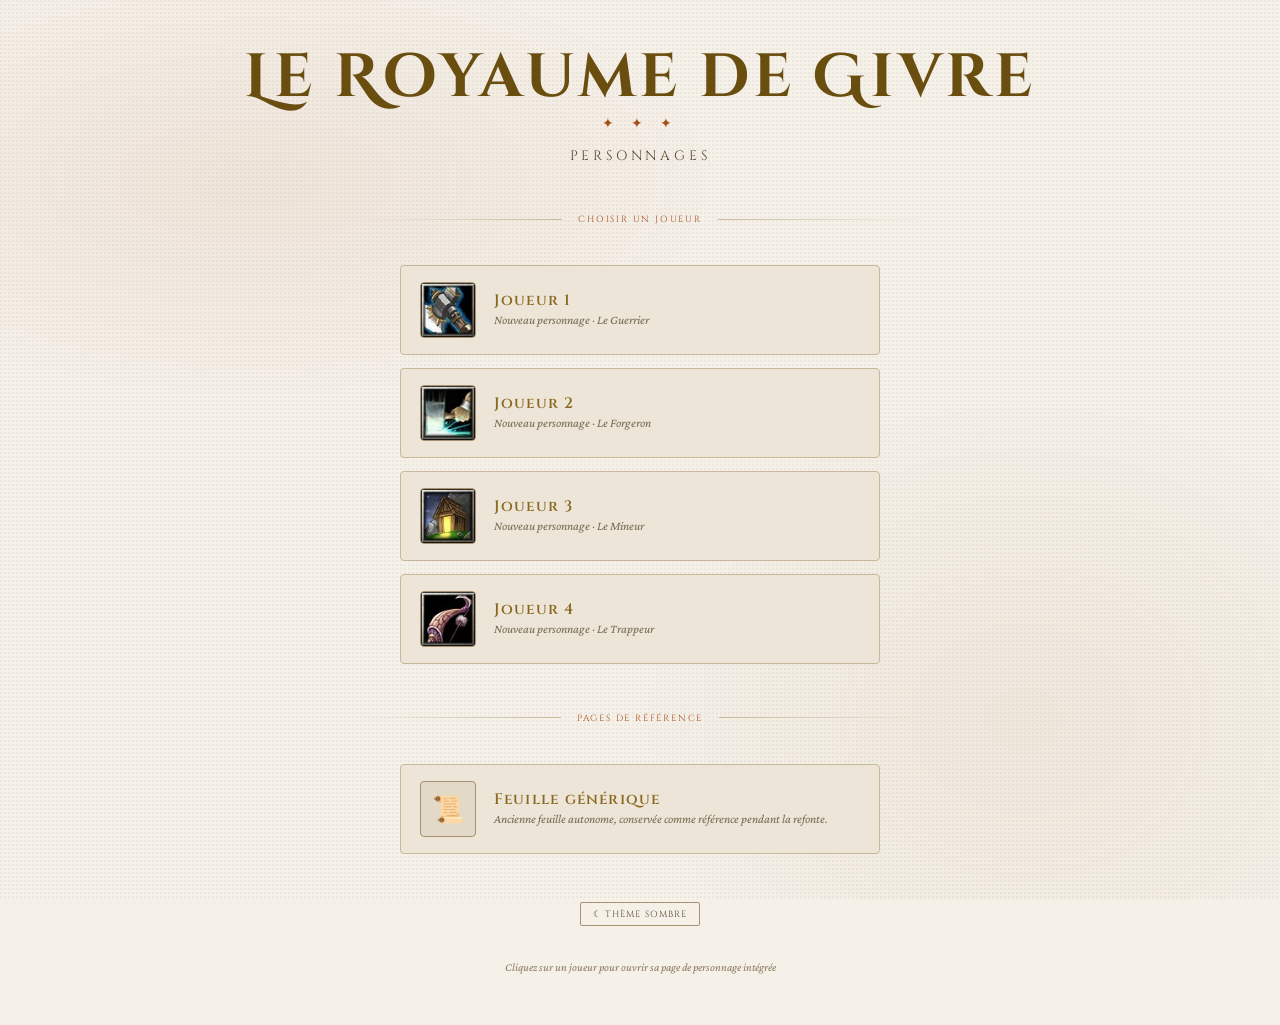
==== index.html @ cd9b213d "Transforme l'accueil en sélection de joueurs" ====
<!DOCTYPE html>
<html lang="fr" data-theme="dark">
<head>
<meta charset="UTF-8">
<meta name="viewport" content="width=device-width, initial-scale=1.0">
<title>Le Royaume de Givre — Personnages</title>
<link rel="stylesheet" href="theme.css">
<link rel="stylesheet" href="index.css">
<link href="https://fonts.googleapis.com/css2?family=Cinzel+Decorative:wght@400;700&family=Cinzel:wght@400;600&family=Crimson+Pro:ital,wght@0,300;0,400;1,300;1,400&display=swap" rel="stylesheet">
<script src="theme.js"></script>
<script src="player-data.js"></script>
</head>
<body>
<h1 class="site-title">Le Royaume de Givre</h1>
<div class="ornament">✦ ✦ ✦</div>
<p class="site-sub">Personnages</p>

<div class="divider"><span>Choisir un joueur</span></div>

<div class="classes-grid" id="players-grid">
  <!-- Généré par JS -->
</div>

<div class="divider"><span>Pages de référence</span></div>

<div class="sheet-card-wrap">
  <a class="class-card no-anim" href="feuille.html">
    <div class="class-card-icon">📜</div>
    <div class="class-card-info">
      <div class="class-card-name">Feuille générique</div>
      <div class="class-card-ambiance">Ancienne feuille autonome, conservée comme référence pendant la refonte.</div>
    </div>
  </a>
</div>

<button class="theme-btn" onclick="toggleTheme()">☾ Thème sombre</button>

<p class="footer-note">Cliquez sur un joueur pour ouvrir sa page de personnage intégrée</p>

<script>
function getSavedPlayer(playerId) {
  try {
    const raw = localStorage.getItem(`personnage_${playerId}`);
    return raw ? JSON.parse(raw) : null;
  } catch {
    return null;
  }
}

function buildGrid() {
  const grid = document.getElementById('players-grid');
  grid.innerHTML = '';

  PLAYERS.forEach(player => {
    const saved = getSavedPlayer(player.id);
    const characterName = saved?.nom || player.personnage;
    const classId = saved?.classeId || player.classeId;
    const classMeta = getClassMeta(classId);

    const card = document.createElement('a');
    card.className = 'class-card';
    card.href = `player.html?id=${player.id}`;

    card.innerHTML = `
      <div class="class-card-icon">
        <img src="${classMeta.icone}" alt="${classMeta.nom}"
             onerror="this.style.display='none';this.parentElement.textContent='✦'">
      </div>
      <div class="class-card-info">
        <div class="class-card-name">${player.label}</div>
        <div class="class-card-ambiance">${characterName} · ${classMeta.article} ${classMeta.nom}</div>
      </div>
    `;

    grid.appendChild(card);
  });
}

buildGrid();
</script>
</body>
</html>
---- theme.css ----
/* ============================================================
   THEME.CSS — Palette et styles partagés
   Le Royaume de Givre
   ============================================================ */

/* ---- Palette sombre (défaut) ---- */
:root {
  --bg:           #0f0d0b;
  --bg2:          #1a1612;
  --bg3:          #231f1a;
  --border:       #3a3026;
  --border-h:     #52463a;
  --ember:        #c8622a;
  --ember-l:      #e07840;
  --gold:         #c9a84c;
  --gold-l:       #e2c06a;
  --text:         #e8dfd0;
  --text-m:       #a89880;  /* rehaussé : était #8a7d6e */
  --text-d:       #7a6e60;  /* rehaussé : était #5a5045 */

  /* Alias pour compatibilité entre pages */
  --border-light: var(--border-h);
  --ember-light:  var(--ember-l);
  --gold-light:   var(--gold-l);
  --text-muted:   var(--text-m);
  --text-dim:     var(--text-d);
}

/* ---- Palette claire ---- */
[data-theme="light"] {
  --bg:           #f5f0e8;
  --bg2:          #ede6d8;
  --bg3:          #e2d9c8;
  --border:       #c8b89a;
  --border-h:     #a89070;
  --ember:        #a84e1a;
  --ember-l:      #c06020;
  --gold:         #8a6820;
  --gold-l:       #6a4e10;
  --text:         #2a2018;
  --text-m:       #5a4a30;
  --text-d:       #8a7a60;

  --border-light: var(--border-h);
  --ember-light:  var(--ember-l);
  --gold-light:   var(--gold-l);
  --text-muted:   var(--text-m);
  --text-dim:     var(--text-d);
}

/* ---- Base ---- */
*, *::before, *::after { box-sizing: border-box; margin: 0; padding: 0; }

body {
  background: var(--bg);
  color: var(--text);
  font-family: 'Crimson Pro', Georgia, serif;
  font-size: 16px;
  min-height: 100vh;
  transition: background .3s, color .3s;
}

/* Texture de fond */
body::before {
  content: '';
  position: fixed;
  inset: 0;
  pointer-events: none;
  z-index: 0;
  background-image:
    radial-gradient(ellipse 60% 40% at 20% 20%, rgba(200,98,42,.06) 0%, transparent 60%),
    radial-gradient(ellipse 50% 60% at 80% 80%, rgba(201,168,76,.05) 0%, transparent 60%),
    radial-gradient(circle at 1px 1px, rgba(255,255,255,.012) 1px, transparent 0);
  background-size: 100% 100%, 100% 100%, 4px 4px;
}
[data-theme="light"] body::before {
  background-image:
    radial-gradient(ellipse 60% 40% at 20% 20%, rgba(168,78,26,.07) 0%, transparent 60%),
    radial-gradient(ellipse 50% 60% at 80% 80%, rgba(138,104,32,.06) 0%, transparent 60%),
    radial-gradient(circle at 1px 1px, rgba(0,0,0,.04) 1px, transparent 0);
  background-size: 100% 100%, 100% 100%, 4px 4px;
}

/* ---- Navigation haute ---- */
.top-nav {
  display: flex;
  justify-content: space-between;
  align-items: center;
  margin-bottom: 1.5rem;
}
.back-link {
  font-family: 'Cinzel', serif;
  font-size: 9px;
  letter-spacing: .12em;
  text-transform: uppercase;
  color: var(--text-m);
  text-decoration: none;
  border: 1px solid var(--border-h);
  padding: 5px 12px;
  border-radius: 2px;
  transition: all .15s;
}
.back-link:hover { border-color: var(--ember); color: var(--ember-l); }

.theme-toggle,
.theme-btn {
  font-family: 'Cinzel', serif;
  font-size: 9px;
  letter-spacing: .12em;
  text-transform: uppercase;
  padding: 5px 12px;
  border-radius: 2px;
  cursor: pointer;
  border: 1px solid var(--border-h);
  background: transparent;
  color: var(--text-m);
  transition: all .15s;
}
.theme-toggle:hover,
.theme-btn:hover { border-color: var(--ember); color: var(--ember-l); }

/* ---- Séparateur ---- */
.section-divider {
  display: flex;
  align-items: center;
  gap: 1rem;
  margin: 1.4rem 0 1rem;
}
.section-divider::before, .section-divider::after {
  content: ''; flex: 1; height: 1px; background: var(--border);
}
.section-divider span {
  font-family: 'Cinzel', serif;
  font-size: 9px;
  letter-spacing: .18em;
  color: var(--gold);
  text-transform: uppercase;
  white-space: nowrap;
}

/* ---- Boutons génériques ---- */
.btn {
  font-family: 'Cinzel', serif;
  font-size: 9px;
  letter-spacing: .12em;
  text-transform: uppercase;
  padding: 5px 12px;
  border-radius: 2px;
  cursor: pointer;
  border: 1px solid var(--border-h);
  background: transparent;
  color: var(--text-m);
  transition: border-color .15s, color .15s, background .15s;
}
.btn:hover         { border-color: var(--ember); color: var(--ember-l); }
.btn.primary       { background: var(--ember); border-color: var(--ember); color: #fff; }
.btn.primary:hover { background: var(--ember-l); border-color: var(--ember-l); }
.btn:disabled      { opacity: .3; cursor: not-allowed; pointer-events: none; }
.btn.revoke:hover  { border-color: #a04040; color: #c06060; }

/* ---- Note de bas de page ---- */
.footer-note {
  margin-top: 3rem;
  text-align: center;
  font-size: 12px;
  color: var(--text-d);
  font-style: italic;
  line-height: 1.7;
}
---- index.css ----
/* ============================================================
   INDEX.CSS — Page d'accueil
   ============================================================ */

body {
  display: flex;
  flex-direction: column;
  align-items: center;
  justify-content: center;
  padding: 3rem 1.5rem;
  position: relative;
  overflow-x: hidden;
}

.ornament {
  font-size: 14px;
  letter-spacing: .5em;
  color: var(--ember);
  opacity: .6;
  margin-bottom: 1rem;
  animation: fadeIn .8s ease both;
}

.site-title {
  font-family: 'Cinzel Decorative', serif;
  font-size: clamp(2rem, 8vw, 3.8rem);
  font-weight: 700;
  letter-spacing: .06em;
  line-height: 1;
  color: var(--gold-l);
  margin-bottom: .4rem;
  animation: fadeIn .8s .1s ease both;
  position: relative;
  z-index: 1;
}

.site-sub {
  font-family: 'Cinzel', serif;
  font-size: clamp(.65rem, 2vw, .85rem);
  letter-spacing: .28em;
  color: var(--text-m);
  text-transform: uppercase;
  margin-bottom: 3rem;
  animation: fadeIn .8s .2s ease both;
}

.divider {
  display: flex;
  align-items: center;
  gap: 1rem;
  width: 100%;
  max-width: 560px;
  margin-bottom: 2.5rem;
  animation: fadeIn .8s .25s ease both;
}
.divider::before,
.divider::after {
  content: '';
  flex: 1;
  height: 1px;
  background: linear-gradient(to right, transparent, var(--border));
}
.divider::after { background: linear-gradient(to left, transparent, var(--border)); }
.divider span {
  font-family: 'Cinzel', serif;
  font-size: 9px;
  letter-spacing: .2em;
  color: var(--ember);
  text-transform: uppercase;
  white-space: nowrap;
}

.classes-grid {
  display: flex;
  flex-direction: column;
  gap: .8rem;
  width: 100%;
  max-width: 480px;
  margin-bottom: 3rem;
}

.sheet-card-wrap {
  width: 100%;
  max-width: 480px;
  margin-bottom: 3rem;
  animation: fadeIn .8s .65s ease both;
}

.class-card {
  border: 1px solid var(--border);
  border-radius: 4px;
  background: var(--bg2);
  text-decoration: none;
  color: inherit;
  padding: 1rem 1.2rem;
  display: flex;
  flex-direction: row;
  align-items: center;
  gap: 1.1rem;
  transition: border-color .2s, background .2s, transform .2s;
  cursor: pointer;
  position: relative;
  overflow: hidden;
  animation: fadeIn .8s ease both;
}
.class-card:nth-child(1) { animation-delay: .3s; }
.class-card:nth-child(2) { animation-delay: .4s; }
.class-card:nth-child(3) { animation-delay: .5s; }
.class-card:nth-child(4) { animation-delay: .6s; }
.class-card.no-anim { animation: none; }

.class-card::before {
  content: '';
  position: absolute;
  inset: 0;
  background: radial-gradient(circle at 50% 0%, rgba(200,98,42,.07) 0%, transparent 70%);
  opacity: 0;
  transition: opacity .3s;
}
.class-card:hover {
  border-color: var(--ember);
  background: var(--bg3);
  transform: translateY(-2px);
}
.class-card:hover::before { opacity: 1; }

.class-card-icon {
  width: 56px;
  height: 56px;
  border-radius: 4px;
  border: 1px solid var(--border-h);
  background: var(--bg3);
  overflow: hidden;
  display: flex;
  align-items: center;
  justify-content: center;
  font-size: 26px;
  transition: border-color .2s;
  flex-shrink: 0;
}
.class-card-icon img { width: 100%; height: 100%; object-fit: cover; display: block; }
.class-card:hover .class-card-icon { border-color: var(--ember); }

.class-card-name {
  font-family: 'Cinzel', serif;
  font-size: .95rem;
  font-weight: 600;
  letter-spacing: .08em;
  color: var(--gold);
  transition: color .2s;
}
.class-card:hover .class-card-name { color: var(--gold-l); }

.class-card-ambiance {
  font-size: 12.5px;
  color: var(--text-m);
  font-style: italic;
  line-height: 1.5;
  opacity: .8;
}

.class-card-progress {
  font-family: 'Cinzel', serif;
  font-size: 9px;
  letter-spacing: .12em;
  color: var(--ember);
  text-transform: uppercase;
  border: 1px solid var(--ember);
  border-radius: 2px;
  padding: 2px 8px;
  opacity: .7;
  transition: opacity .2s;
}
.class-card:hover .class-card-progress { opacity: 1; }

.class-card.placeholder {
  border-style: dashed;
  opacity: .4;
  cursor: default;
  pointer-events: none;
}
.class-card.placeholder:hover { transform: none; border-color: var(--border); background: var(--bg2); }

.theme-btn { animation: fadeIn .8s .7s ease both; }

.footer-note {
  margin-top: 2rem;
  font-size: 11.5px;
  animation: fadeIn .8s .8s ease both;
}

@keyframes fadeIn {
  from { opacity: 0; transform: translateY(10px); }
  to   { opacity: 1; transform: translateY(0); }
}

@media (max-width: 400px) {
  .classes-grid { grid-template-columns: 1fr 1fr; }
}
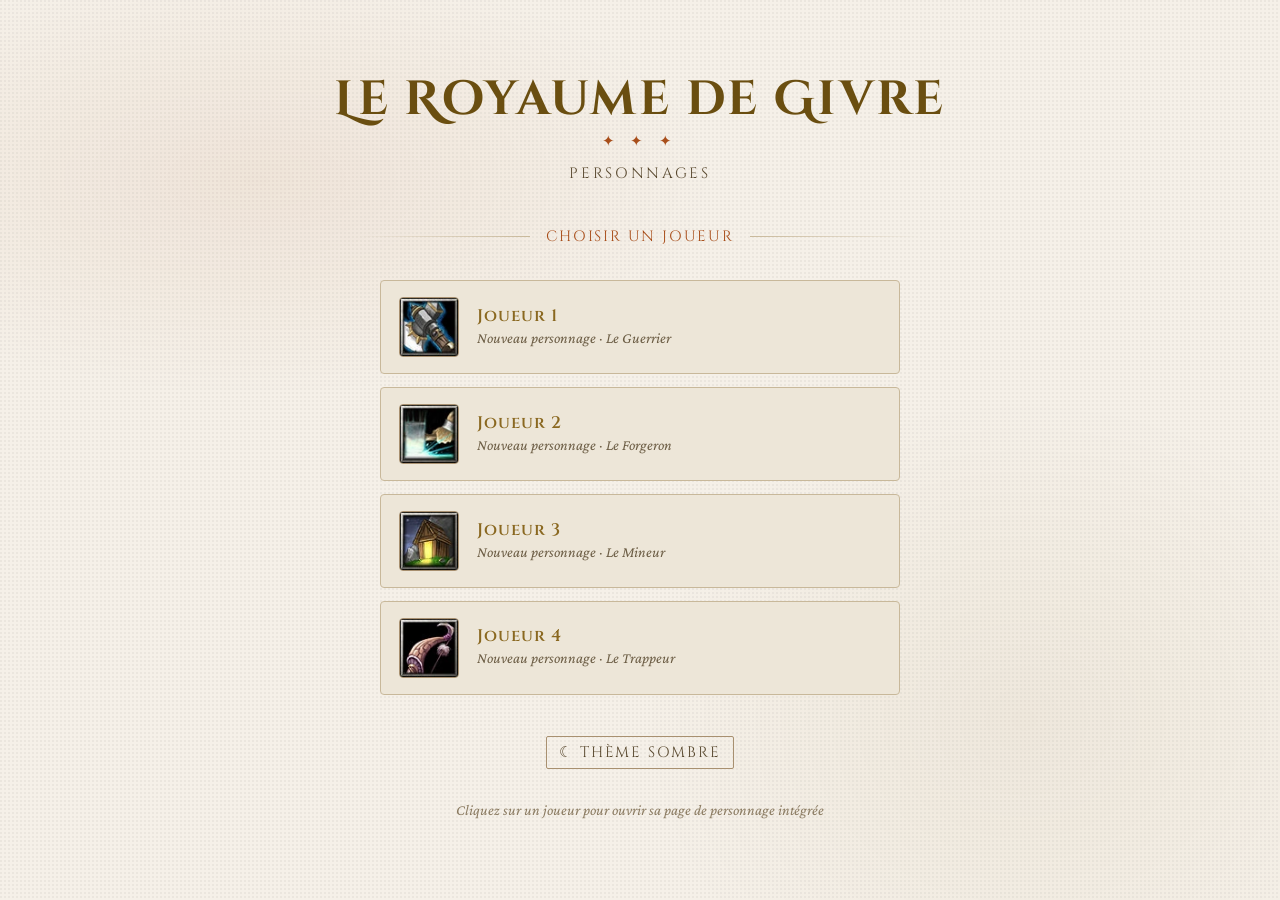
==== commit 11d286a8: "Supprime le lien vers la feuille générique" ====
--- a/index.html
+++ b/index.html
@@ -21,18 +21,6 @@
   <!-- Généré par JS -->
 </div>
 
-<div class="divider"><span>Pages de référence</span></div>
-
-<div class="sheet-card-wrap">
-  <a class="class-card no-anim" href="feuille.html">
-    <div class="class-card-icon">📜</div>
-    <div class="class-card-info">
-      <div class="class-card-name">Feuille générique</div>
-      <div class="class-card-ambiance">Ancienne feuille autonome, conservée comme référence pendant la refonte.</div>
-    </div>
-  </a>
-</div>
-
 <button class="theme-btn" onclick="toggleTheme()">☾ Thème sombre</button>
 
 <p class="footer-note">Cliquez sur un joueur pour ouvrir sa page de personnage intégrée</p>
@@ -53,6 +41,7 @@
 
   PLAYERS.forEach(player => {
     const saved = getSavedPlayer(player.id);
+    const playerName = saved?.joueur || player.label;
     const characterName = saved?.nom || player.personnage;
     const classId = saved?.classeId || player.classeId;
     const classMeta = getClassMeta(classId);
@@ -67,7 +56,7 @@
              onerror="this.style.display='none';this.parentElement.textContent='✦'">
       </div>
       <div class="class-card-info">
-        <div class="class-card-name">${player.label}</div>
+        <div class="class-card-name">${playerName}</div>
         <div class="class-card-ambiance">${characterName} · ${classMeta.article} ${classMeta.nom}</div>
       </div>
     `;
--- a/index.css
+++ b/index.css
@@ -1,6 +1,10 @@
 /* ============================================================
    INDEX.CSS — Page d'accueil
    ============================================================ */
+
+:root {
+  --font-readable: 15px;
+}
 
 body {
   display: flex;
@@ -13,22 +17,22 @@
 }
 
 .ornament {
-  font-size: 14px;
-  letter-spacing: .5em;
+  font-size: var(--font-readable);
+  letter-spacing: .42em;
   color: var(--ember);
   opacity: .6;
-  margin-bottom: 1rem;
+  margin-bottom: .85rem;
   animation: fadeIn .8s ease both;
 }
 
 .site-title {
   font-family: 'Cinzel Decorative', serif;
-  font-size: clamp(2rem, 8vw, 3.8rem);
+  font-size: clamp(1.9rem, 6vw, 3rem);
   font-weight: 700;
-  letter-spacing: .06em;
+  letter-spacing: .05em;
   line-height: 1;
   color: var(--gold-l);
-  margin-bottom: .4rem;
+  margin-bottom: .45rem;
   animation: fadeIn .8s .1s ease both;
   position: relative;
   z-index: 1;
@@ -36,11 +40,11 @@
 
 .site-sub {
   font-family: 'Cinzel', serif;
-  font-size: clamp(.65rem, 2vw, .85rem);
-  letter-spacing: .28em;
+  font-size: var(--font-readable);
+  letter-spacing: .18em;
   color: var(--text-m);
   text-transform: uppercase;
-  margin-bottom: 3rem;
+  margin-bottom: 2.6rem;
   animation: fadeIn .8s .2s ease both;
 }
 
@@ -50,7 +54,7 @@
   gap: 1rem;
   width: 100%;
   max-width: 560px;
-  margin-bottom: 2.5rem;
+  margin-bottom: 2.1rem;
   animation: fadeIn .8s .25s ease both;
 }
 .divider::before,
@@ -63,8 +67,8 @@
 .divider::after { background: linear-gradient(to left, transparent, var(--border)); }
 .divider span {
   font-family: 'Cinzel', serif;
-  font-size: 9px;
-  letter-spacing: .2em;
+  font-size: var(--font-readable);
+  letter-spacing: .12em;
   color: var(--ember);
   text-transform: uppercase;
   white-space: nowrap;
@@ -75,14 +79,14 @@
   flex-direction: column;
   gap: .8rem;
   width: 100%;
-  max-width: 480px;
-  margin-bottom: 3rem;
+  max-width: 520px;
+  margin-bottom: 2.6rem;
 }
 
 .sheet-card-wrap {
   width: 100%;
-  max-width: 480px;
-  margin-bottom: 3rem;
+  max-width: 520px;
+  margin-bottom: 2.6rem;
   animation: fadeIn .8s .65s ease both;
 }
 
@@ -92,7 +96,7 @@
   background: var(--bg2);
   text-decoration: none;
   color: inherit;
-  padding: 1rem 1.2rem;
+  padding: 1rem 1.15rem;
   display: flex;
   flex-direction: row;
   align-items: center;
@@ -125,8 +129,8 @@
 .class-card:hover::before { opacity: 1; }
 
 .class-card-icon {
-  width: 56px;
-  height: 56px;
+  width: 60px;
+  height: 60px;
   border-radius: 4px;
   border: 1px solid var(--border-h);
   background: var(--bg3);
@@ -134,7 +138,7 @@
   display: flex;
   align-items: center;
   justify-content: center;
-  font-size: 26px;
+  font-size: 27px;
   transition: border-color .2s;
   flex-shrink: 0;
 }
@@ -143,32 +147,32 @@
 
 .class-card-name {
   font-family: 'Cinzel', serif;
-  font-size: .95rem;
+  font-size: 1.05rem;
   font-weight: 600;
-  letter-spacing: .08em;
+  letter-spacing: .06em;
   color: var(--gold);
   transition: color .2s;
 }
 .class-card:hover .class-card-name { color: var(--gold-l); }
 
 .class-card-ambiance {
-  font-size: 12.5px;
+  font-size: var(--font-readable);
   color: var(--text-m);
   font-style: italic;
   line-height: 1.5;
-  opacity: .8;
+  opacity: .88;
 }
 
 .class-card-progress {
   font-family: 'Cinzel', serif;
-  font-size: 9px;
-  letter-spacing: .12em;
+  font-size: var(--font-readable);
+  letter-spacing: .08em;
   color: var(--ember);
   text-transform: uppercase;
   border: 1px solid var(--ember);
   border-radius: 2px;
   padding: 2px 8px;
-  opacity: .7;
+  opacity: .75;
   transition: opacity .2s;
 }
 .class-card:hover .class-card-progress { opacity: 1; }
@@ -181,11 +185,14 @@
 }
 .class-card.placeholder:hover { transform: none; border-color: var(--border); background: var(--bg2); }
 
-.theme-btn { animation: fadeIn .8s .7s ease both; }
+.theme-btn {
+  animation: fadeIn .8s .7s ease both;
+  font-size: var(--font-readable);
+}
 
 .footer-note {
-  margin-top: 2rem;
-  font-size: 11.5px;
+  margin-top: 1.8rem;
+  font-size: var(--font-readable);
   animation: fadeIn .8s .8s ease both;
 }
 
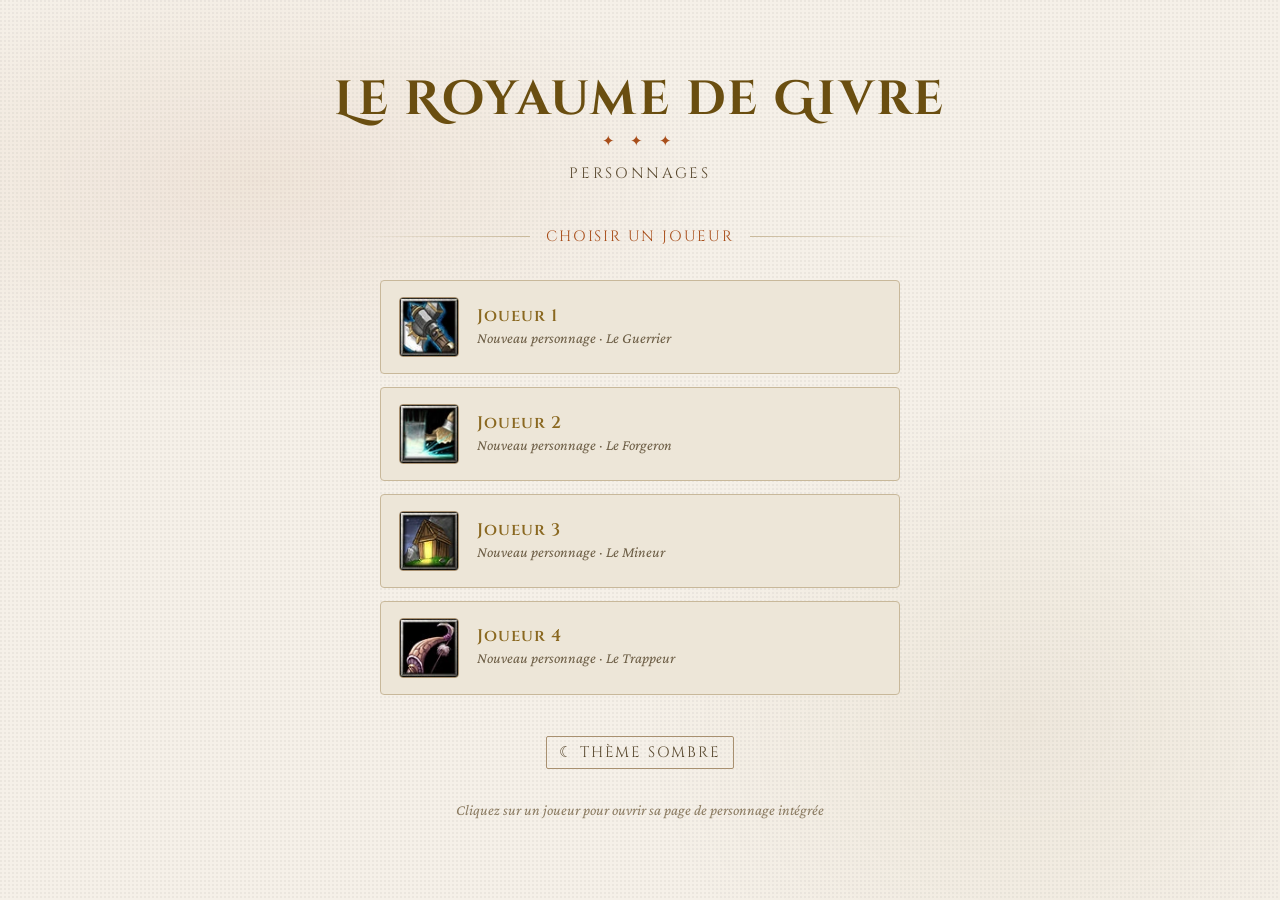
==== commit f95bce17: "Allège index.html avec index.js" ====
--- a/index.html
+++ b/index.html
@@ -9,6 +9,7 @@
 <link href="https://fonts.googleapis.com/css2?family=Cinzel+Decorative:wght@400;700&family=Cinzel:wght@400;600&family=Crimson+Pro:ital,wght@0,300;0,400;1,300;1,400&display=swap" rel="stylesheet">
 <script src="theme.js"></script>
 <script src="player-data.js"></script>
+<script src="index.js" defer></script>
 </head>
 <body>
 <h1 class="site-title">Le Royaume de Givre</h1>
@@ -24,48 +25,5 @@
 <button class="theme-btn" onclick="toggleTheme()">☾ Thème sombre</button>
 
 <p class="footer-note">Cliquez sur un joueur pour ouvrir sa page de personnage intégrée</p>
-
-<script>
-function getSavedPlayer(playerId) {
-  try {
-    const raw = localStorage.getItem(`personnage_${playerId}`);
-    return raw ? JSON.parse(raw) : null;
-  } catch {
-    return null;
-  }
-}
-
-function buildGrid() {
-  const grid = document.getElementById('players-grid');
-  grid.innerHTML = '';
-
-  PLAYERS.forEach(player => {
-    const saved = getSavedPlayer(player.id);
-    const playerName = saved?.joueur || player.label;
-    const characterName = saved?.nom || player.personnage;
-    const classId = saved?.classeId || player.classeId;
-    const classMeta = getClassMeta(classId);
-
-    const card = document.createElement('a');
-    card.className = 'class-card';
-    card.href = `player.html?id=${player.id}`;
-
-    card.innerHTML = `
-      <div class="class-card-icon">
-        <img src="${classMeta.icone}" alt="${classMeta.nom}"
-             onerror="this.style.display='none';this.parentElement.textContent='✦'">
-      </div>
-      <div class="class-card-info">
-        <div class="class-card-name">${playerName}</div>
-        <div class="class-card-ambiance">${characterName} · ${classMeta.article} ${classMeta.nom}</div>
-      </div>
-    `;
-
-    grid.appendChild(card);
-  });
-}
-
-buildGrid();
-</script>
 </body>
 </html>
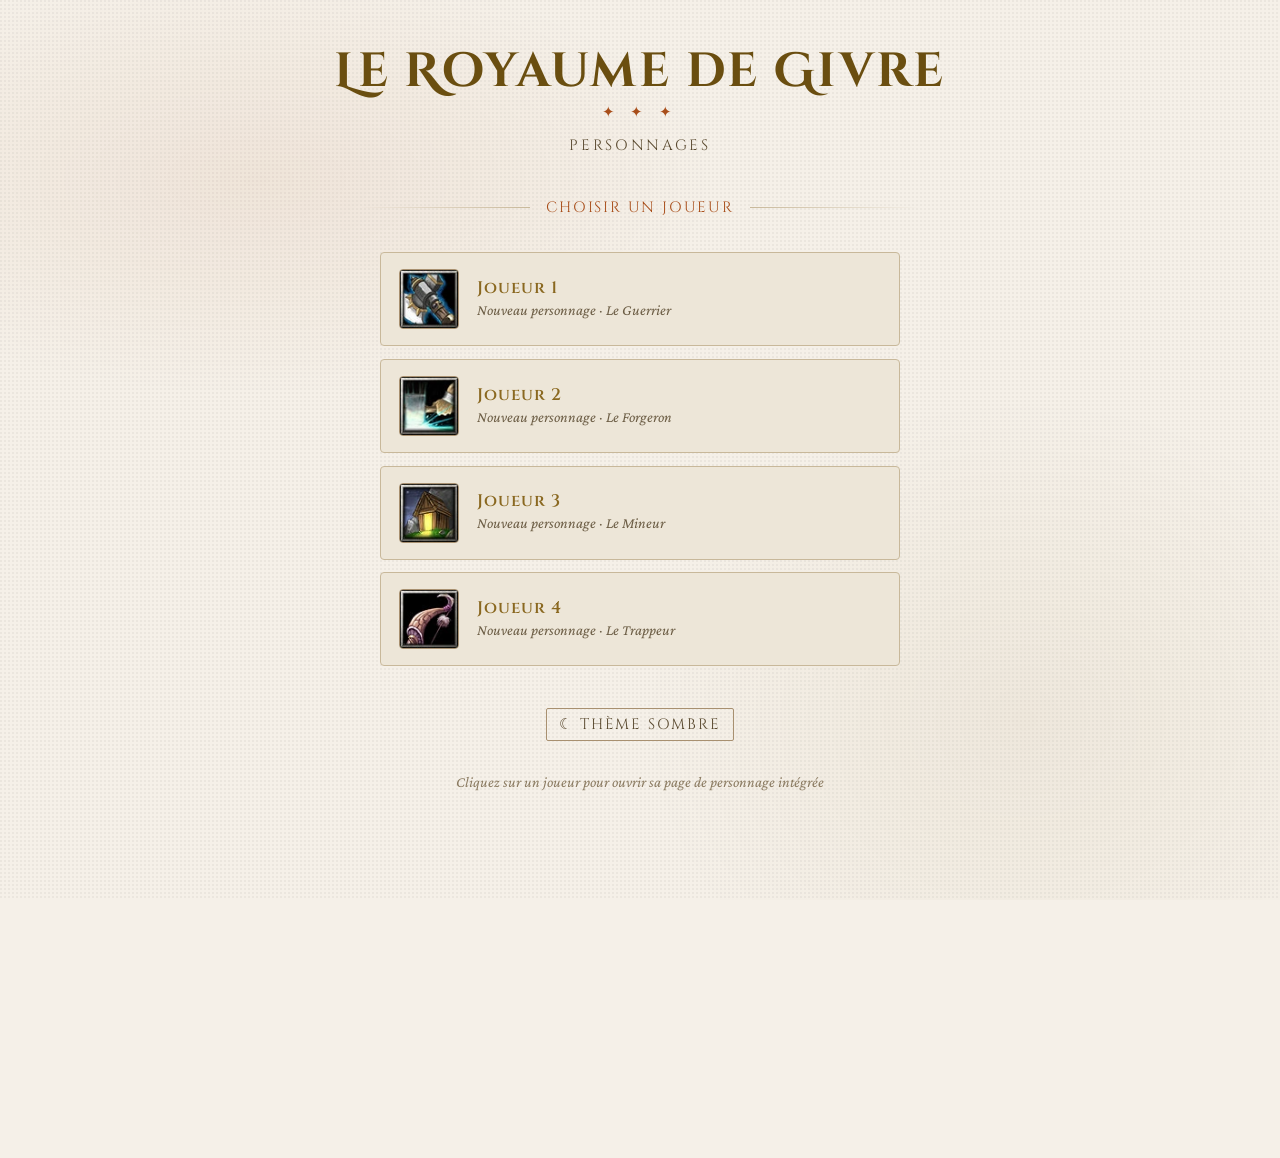
==== commit 1bf91a75: "Update index.html" ====
--- a/index.html
+++ b/index.html
@@ -25,5 +25,8 @@
 <button class="theme-btn" onclick="toggleTheme()">☾ Thème sombre</button>
 
 <p class="footer-note">Cliquez sur un joueur pour ouvrir sa page de personnage intégrée</p>
+
+
+<iframe width="560" height="315" src="https://www.youtube.com/watch?v=VraYv0TsPwY" title="YouTube video player" frameborder="0" allow="accelerometer; autoplay; clipboard-write; encrypted-media; gyroscope; picture-in-picture; web-share" referrerpolicy="strict-origin-when-cross-origin" allowfullscreen></iframe>
 </body>
 </html>
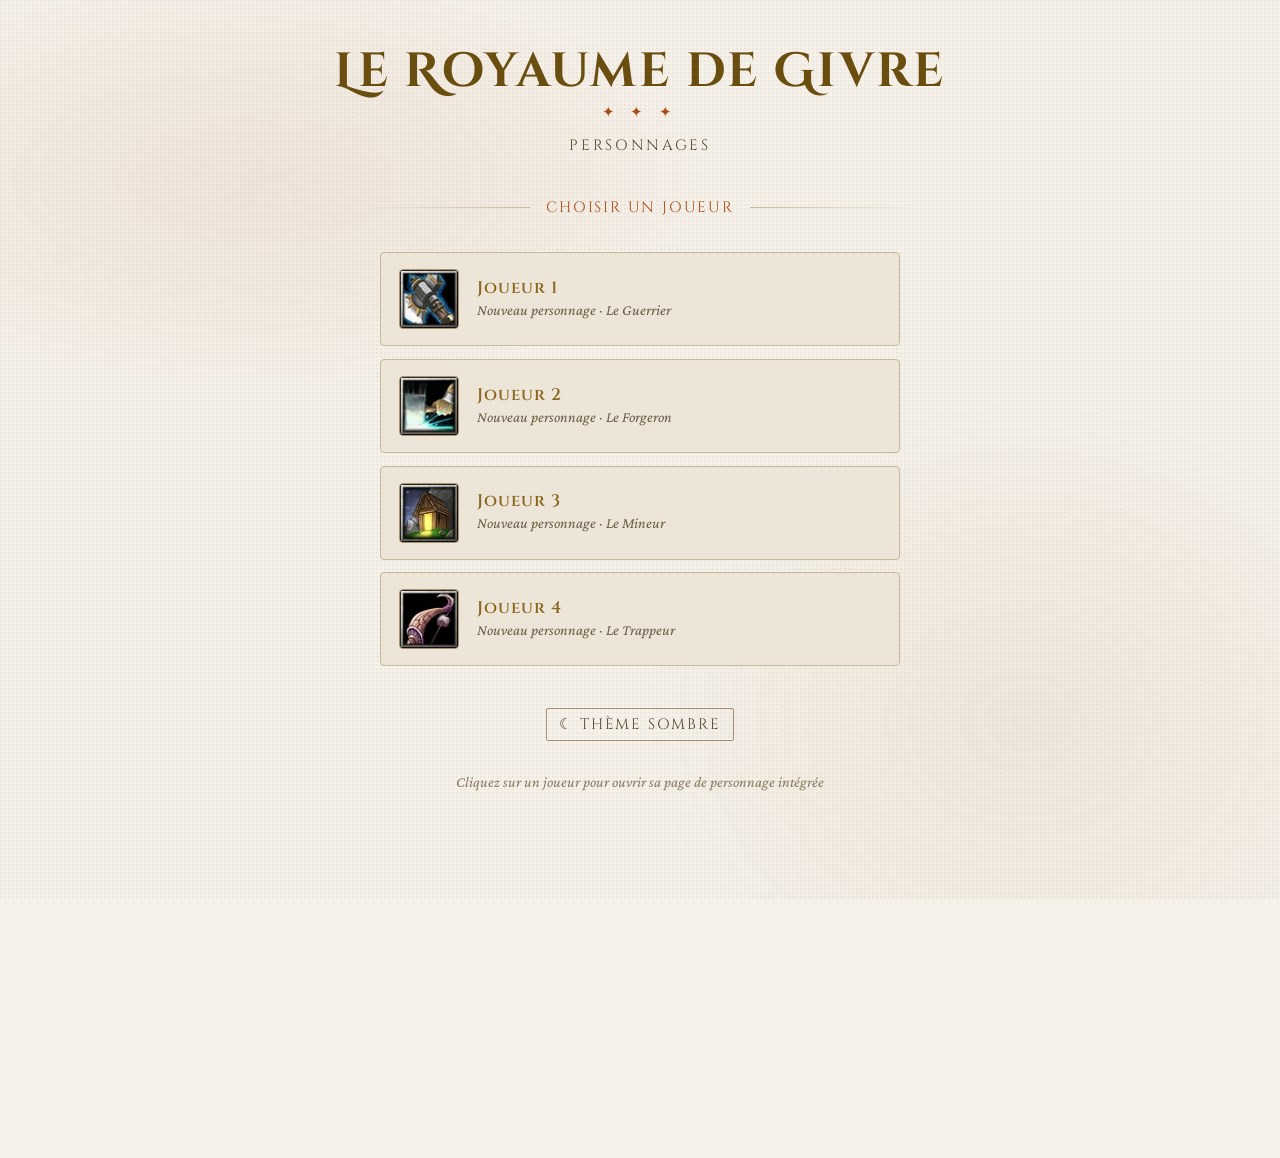
==== commit 10efa990: "Update index.html" ====
--- a/index.html
+++ b/index.html
@@ -27,6 +27,6 @@
 <p class="footer-note">Cliquez sur un joueur pour ouvrir sa page de personnage intégrée</p>
 
 
-<iframe width="560" height="315" src="https://www.youtube.com/watch?v=VraYv0TsPwY" title="YouTube video player" frameborder="0" allow="accelerometer; autoplay; clipboard-write; encrypted-media; gyroscope; picture-in-picture; web-share" referrerpolicy="strict-origin-when-cross-origin" allowfullscreen></iframe>
+<iframe width="560" height="315" src="https://www.youtube.com/watch?v=DLzxrzFCyOs" title="Alberich's Theme" frameborder="0" allow="accelerometer; autoplay; clipboard-write; encrypted-media; gyroscope; picture-in-picture; web-share" referrerpolicy="strict-origin-when-cross-origin" allowfullscreen></iframe>
 </body>
 </html>
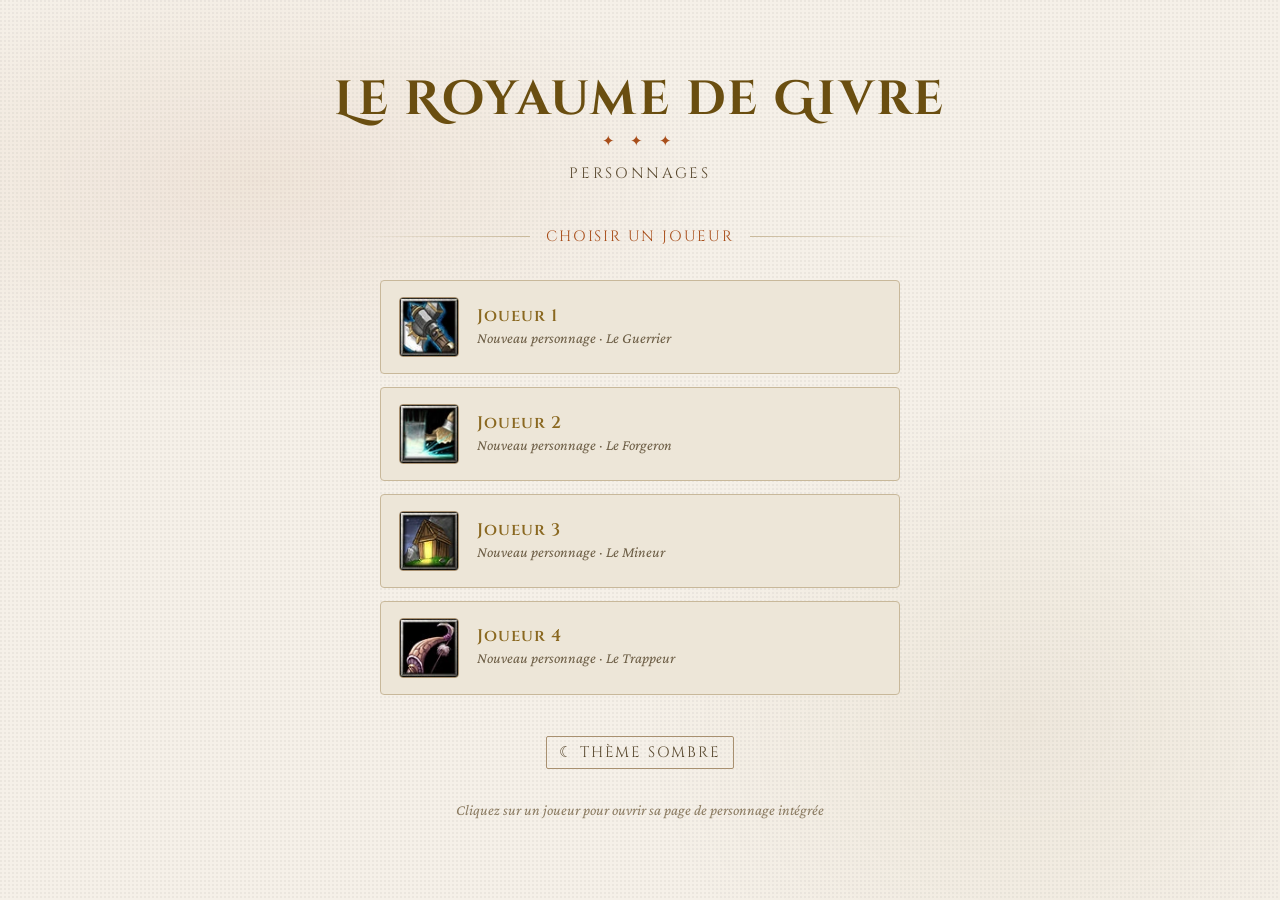
==== commit 014caa2d: "Update index.html" ====
--- a/index.html
+++ b/index.html
@@ -25,8 +25,5 @@
 <button class="theme-btn" onclick="toggleTheme()">☾ Thème sombre</button>
 
 <p class="footer-note">Cliquez sur un joueur pour ouvrir sa page de personnage intégrée</p>
-
-
-<iframe width="560" height="315" src="https://www.youtube.com/watch?v=DLzxrzFCyOs" title="Alberich's Theme" frameborder="0" allow="accelerometer; autoplay; clipboard-write; encrypted-media; gyroscope; picture-in-picture; web-share" referrerpolicy="strict-origin-when-cross-origin" allowfullscreen></iframe>
 </body>
 </html>
